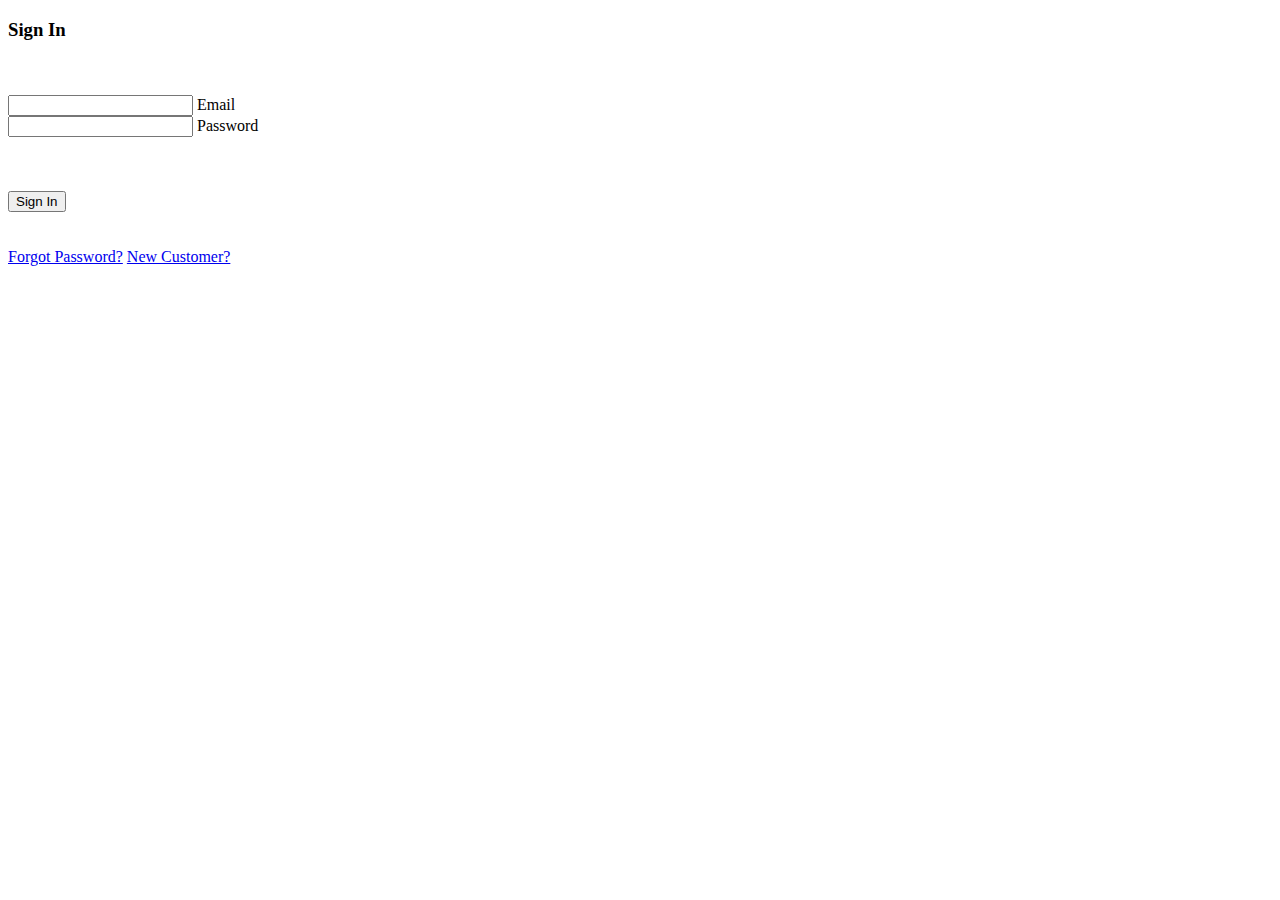
==== index.html @ 602b880d "Add files via upload" ====
<!DOCTYPE html>
<html lang="en">
    <head>
        <meta charset="UTF-8">
        <meta name="viewport" content="width=device-width, initial-scale=1.0">
        <meta http-equiv="X-UA-Compatible" content="ie=edge">
        <link href="https://fonts.googleapis.com/icon?family=Material+Icons" rel="stylesheet">
        <link rel="stylesheet" type="text/css" media="screen" href="css/materialize.min.css" />
        <link rel="stylesheet" type="text/css" media="screen" href="css/index.css" />
        <title>Form</title>
    </head>
    <body>
        <section class="section container">
            <h3>Sign In</h3>
            <br><br>
            <form action="" onsubmit="log()" id="sub" class="">
                <div class="input-field">
                    <!-- <i class="material-icons prefix">mail</i> -->
                    <input id="email" type="email" class="validate" required>
                    <label for="email">Email</label>
                </div>
                <div class="input-field">
                    <!-- <i class="material-icons prefix">person_pin</i> -->
                    <input id="password" type="password" class="validate" required>
                    <label for="password">Password</label>
                </div>
                <br><br><br>
                <button class="right btn blue lighten-2" href="">Sign In</button>
                <br><br><br>
                <a class="left" href="forgot.html">Forgot Password?</a>
                <a class="right" href="sign_up.html">New Customer?</a>
            </form>
        </section>
        <script src="js/jquery.js"></script>
        <script src="js/materialize.min.js"></script>
        <script src="js/style.js"></script>
    </body>
</html>
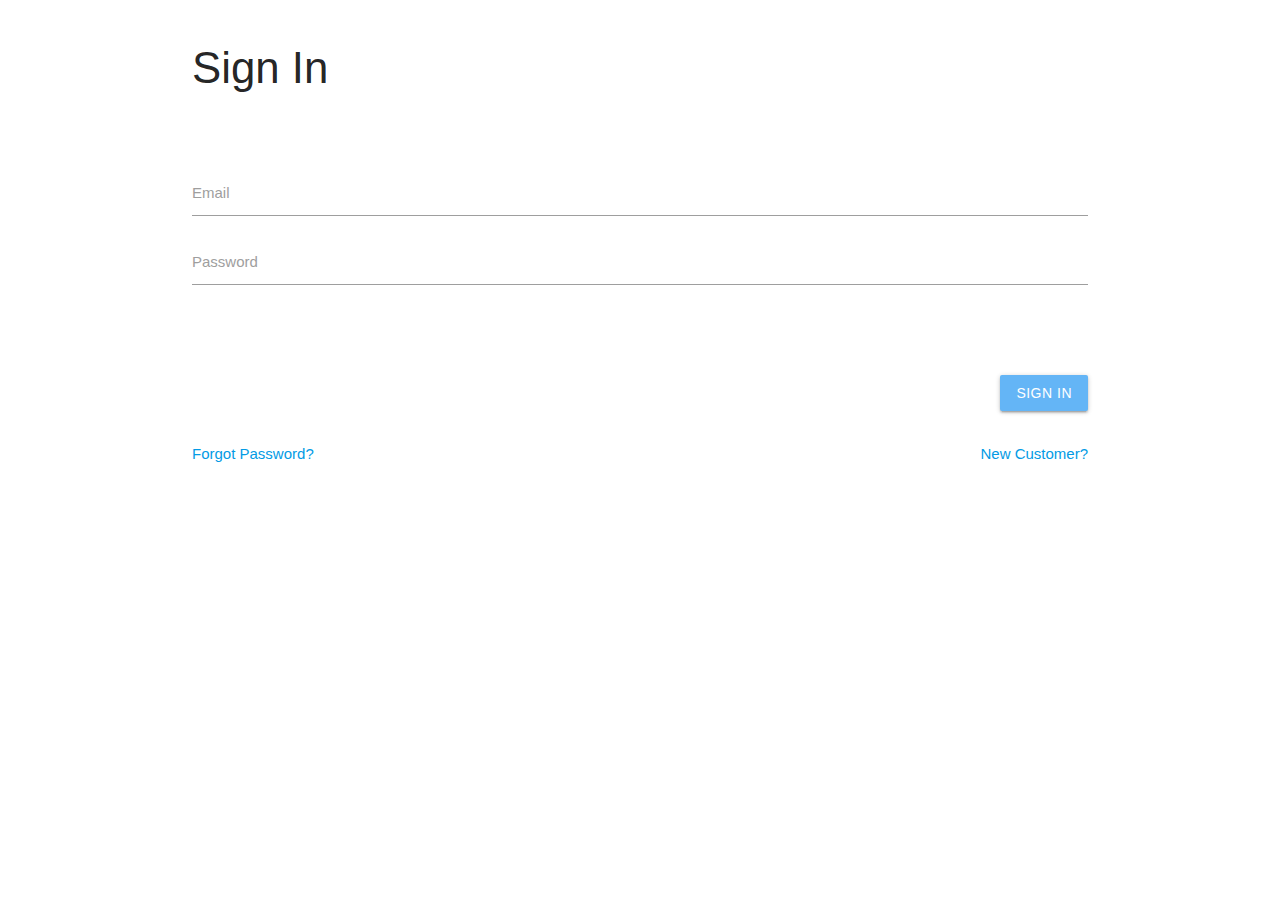
==== commit 7ee6e38f: "Update index.html" ====
--- a/index.html
+++ b/index.html
@@ -5,8 +5,8 @@
         <meta name="viewport" content="width=device-width, initial-scale=1.0">
         <meta http-equiv="X-UA-Compatible" content="ie=edge">
         <link href="https://fonts.googleapis.com/icon?family=Material+Icons" rel="stylesheet">
-        <link rel="stylesheet" type="text/css" media="screen" href="css/materialize.min.css" />
-        <link rel="stylesheet" type="text/css" media="screen" href="css/index.css" />
+        <link rel="stylesheet" type="text/css" media="screen" href="materialize.min.css" />
+        <link rel="stylesheet" type="text/css" media="screen" href="index.css" />
         <title>Form</title>
     </head>
     <body>
@@ -31,8 +31,7 @@
                 <a class="right" href="sign_up.html">New Customer?</a>
             </form>
         </section>
-        <script src="js/jquery.js"></script>
-        <script src="js/materialize.min.js"></script>
-        <script src="js/style.js"></script>
+        <script src="jquery.js"></script>
+        <script src="materialize.min.js"></script>
     </body>
-</html>+</html>
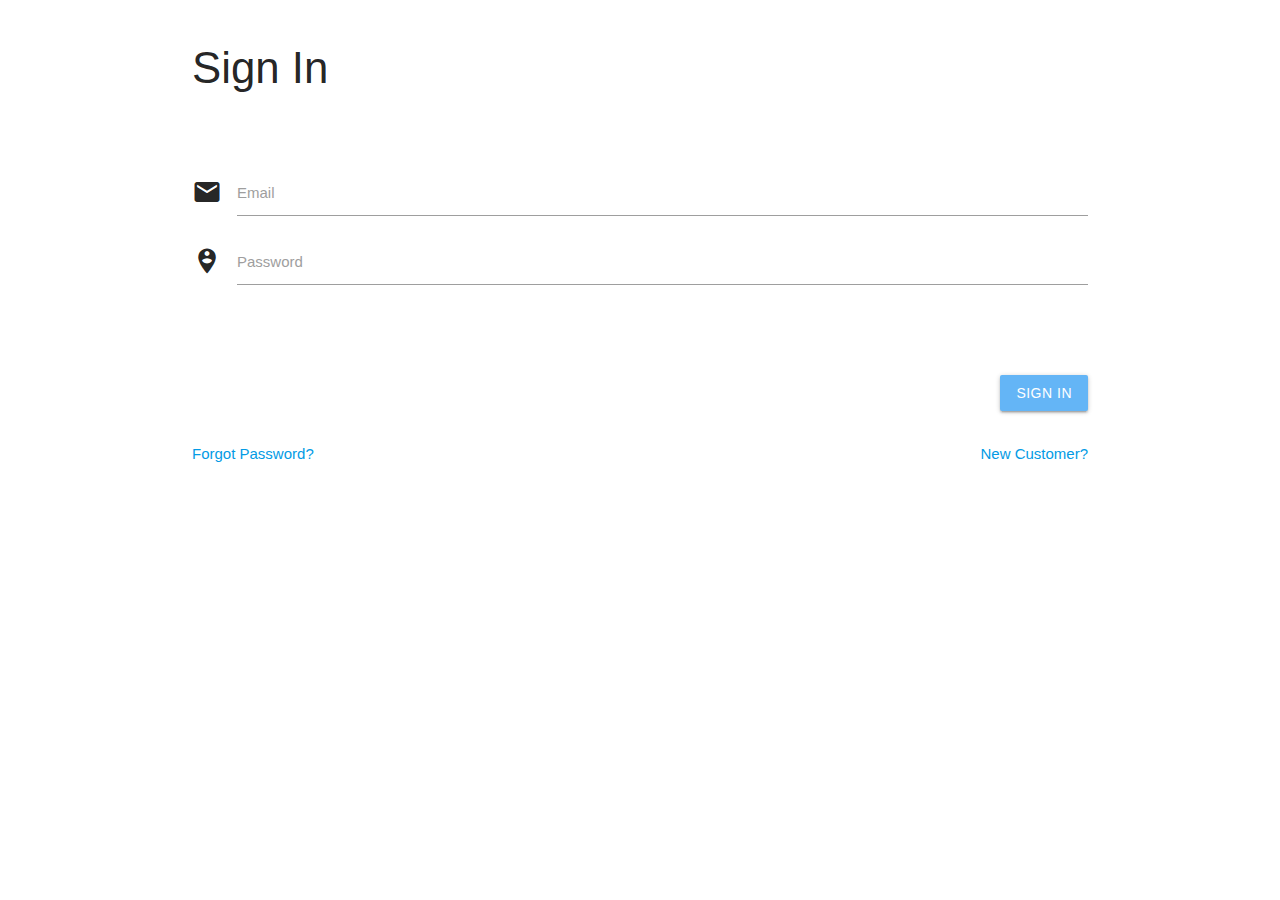
==== commit a9a7cedc: "Update index.html" ====
--- a/index.html
+++ b/index.html
@@ -15,12 +15,12 @@
             <br><br>
             <form action="" onsubmit="log()" id="sub" class="">
                 <div class="input-field">
-                    <!-- <i class="material-icons prefix">mail</i> -->
+                    <i class="material-icons prefix">mail</i>
                     <input id="email" type="email" class="validate" required>
                     <label for="email">Email</label>
                 </div>
                 <div class="input-field">
-                    <!-- <i class="material-icons prefix">person_pin</i> -->
+                    <i class="material-icons prefix">person_pin_circle</i>
                     <input id="password" type="password" class="validate" required>
                     <label for="password">Password</label>
                 </div>
